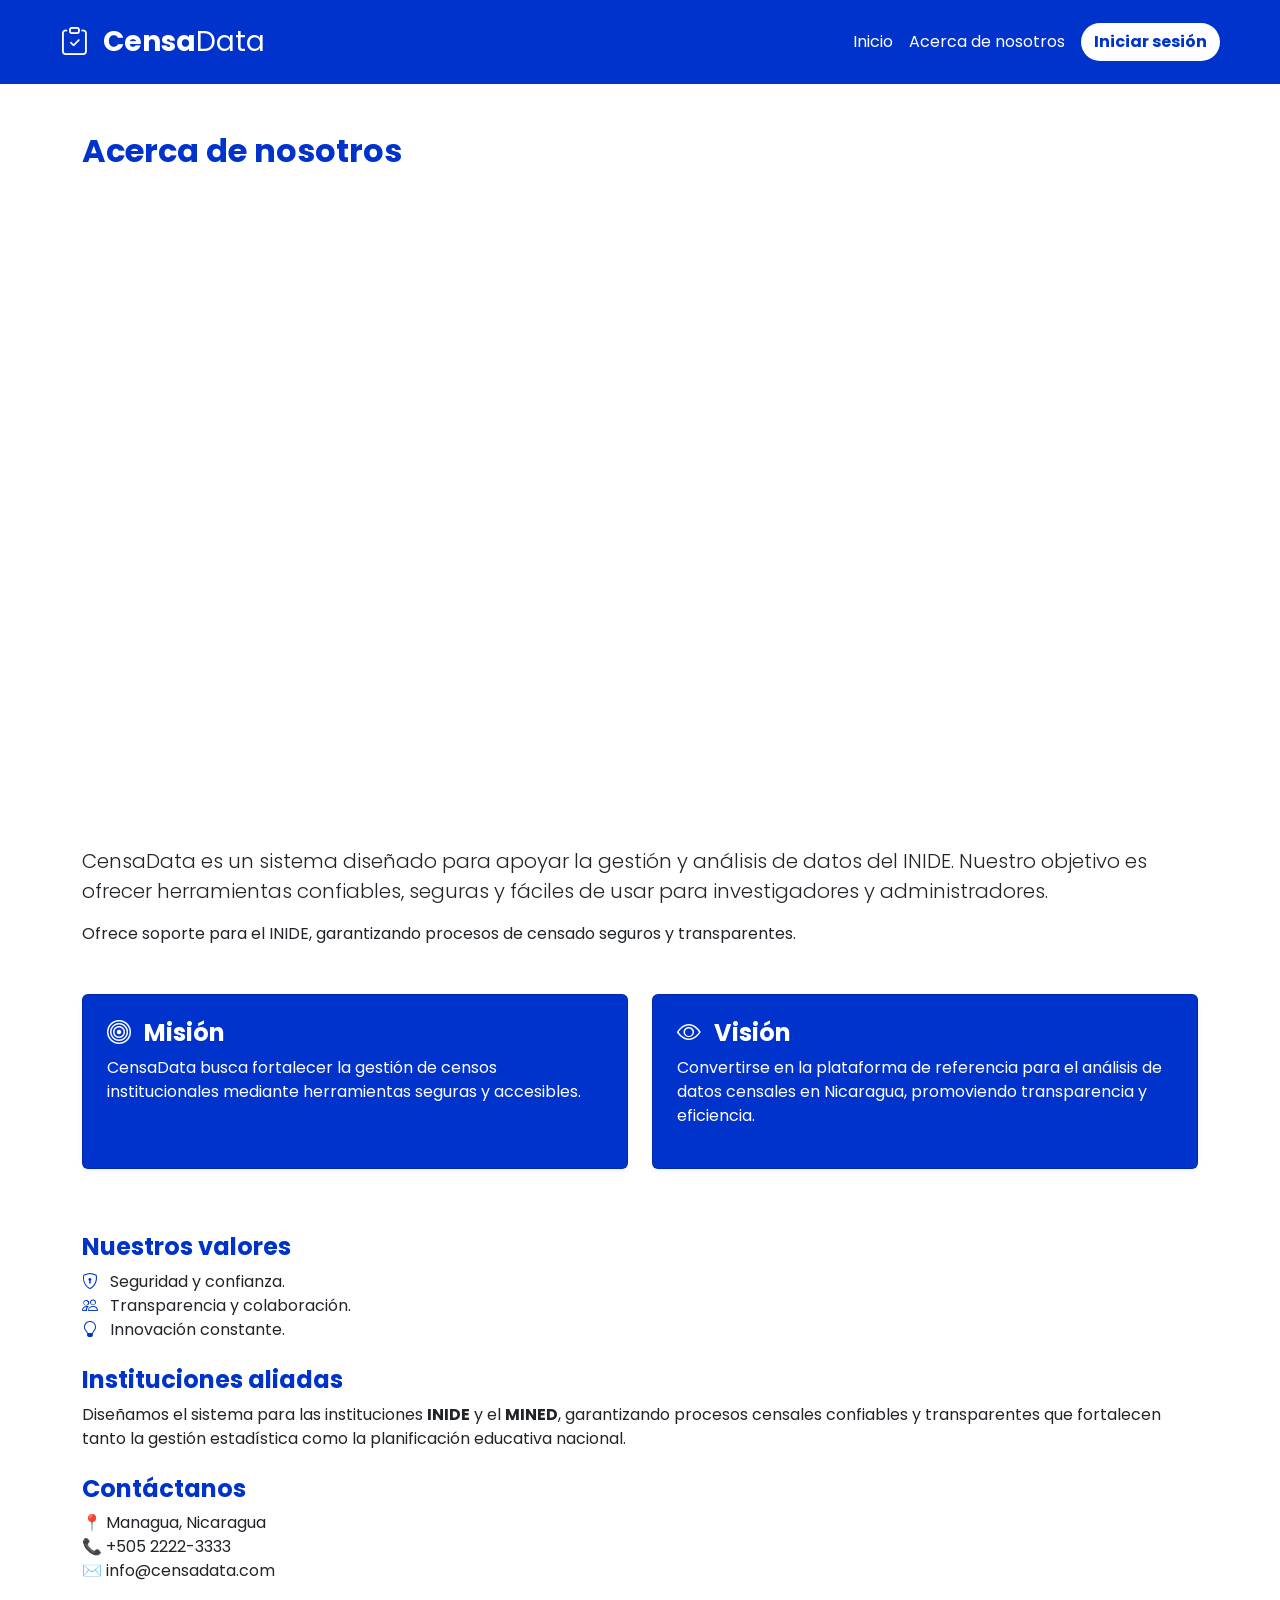
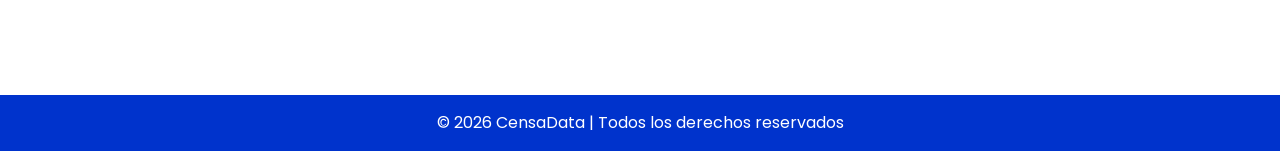
==== pages/acerca.html @ 4b5258af "correcciones" ====
<!DOCTYPE html>
<html lang="es">

<head>
    <meta charset="UTF-8">
    <meta name="viewport" content="width=device-width, initial-scale=1.0">
    <title>Acerca de nosotros - CensaData</title>
    <link rel="icon" type="image/png" href="img/Censadata.ico">
    <!-- Boostrap CSS desde CDN -->
    <link href="https://cdn.jsdelivr.net/npm/bootstrap@5.3.8/dist/css/bootstrap.min.css" rel="stylesheet"
        integrity="sha384-sRIl4kxILFvY47J16cr9ZwB07vP4J8+LH7qKQnuqkuIAvNWLzeN8tE5YBujZqJLB" crossorigin="anonymous">
    <!-- Fuente Poppins desde Google Fonts -->
    <link href="https://fonts.googleapis.com/css2?family=Poppins:wght@300;400;500;600;700&display=swap"
        rel="stylesheet">
    <!-- Iconos boostrap     -->
    <link rel="stylesheet" href="https://cdn.jsdelivr.net/npm/bootstrap-icons@1.11.3/font/bootstrap-icons.css">
    <!-- Estilos Propios -->
    <link href="../css/styles.css" rel="stylesheet">
</head>

<body>
    <!-- Navbar -->
    <nav class="navbar navbar-expand-lg bg-brand py-3 px-5">
        <div class="container-fluid">
            <a class="navbar-brand text-white fs-3" href="../index.html">
                <i class="bi bi-clipboard-check me-2"></i>
                <span class="fw-bold">Censa</span>Data
            </a>
            <button class="navbar-toggler bg-light" type="button" data-bs-toggle="collapse" data-bs-target="#navbarNav"
                aria-controls="navbarNav" aria-expanded="false" aria-label="Toggle navigation">
                <span class="navbar-toggler-icon"></span>
            </button>
            <div class="collapse navbar-collapse" id="navbarNav">
                <div class="d-flex ms-auto flex-lg-row flex-column align-items-center justify-content-center">
                    <a class="nav-link text-white mb-2 mb-lg-0 me-lg-3" href="../index.html">Inicio</a>
                    <a class="nav-link text-white mb-2 mb-lg-0 me-lg-3" href="acerca.html">Acerca de nosotros</a>
                    <a href="#" class="btn btn-brand-light fw-bold rounded-pill" data-bs-toggle="modal"
                        data-bs-target="#loginModal">Iniciar sesión</a>
                </div>
            </div>
        </div>
    </nav>

    <!-- Modal login flotante -->
    <div class="modal fade" id="loginModal" tabindex="-1" aria-hidden="true">
        <div class="modal-dialog modal-dialog-centered">
            <!-- Modal transparente y sin bordes -->
            <div class="modal-content border-0 shadow-none bg-transparent p-0" id="loginModalContent">
                <!-- Aquí se carga el login con javascript -->
            </div>
        </div>
    </div>

    <!-- Contenido principal -->
    <main class="container my-5">
        <h2 class="fw-bold color-brand mb-4">Acerca de nosotros</h2>

        <!-- Video embebido -->
        <div class="ratio ratio-16x9 my-4">
            <iframe src="https://www.youtube.com/embed/NsZMdqoMWDs" title="Video institucional CensaData"
                allowfullscreen></iframe>
        </div>

        <!-- Descripción general -->
        <p class="lead">
            CensaData es un sistema diseñado para apoyar la gestión y análisis de datos del INIDE.
            Nuestro objetivo es ofrecer herramientas confiables, seguras y fáciles de usar para investigadores y
            administradores.
        </p>
        <p>
            Ofrece soporte para el INIDE, garantizando procesos de censado seguros y transparentes.
        </p>

        <!-- Misión y visión en cards -->
        <div class="row my-5">
            <div class="col-md-6 mb-3">
                <div class="card shadow-sm p-4 h-100 hover-lift bg-brand text-white">
                    <h4 class="fw-bold">
                        <i class="bi bi-bullseye me-2"></i> Misión
                    </h4>
                    <p>CensaData busca fortalecer la gestión de censos institucionales mediante herramientas seguras y
                        accesibles.</p>
                </div>
            </div>
            <div class="col-md-6 mb-3">
                <div class="card shadow-sm p-4 h-100 hover-lift bg-brand text-white">
                    <h4 class="fw-bold">
                        <i class="bi bi-eye me-2"></i> Visión
                    </h4>
                    <p>Convertirse en la plataforma de referencia para el análisis de datos censales en Nicaragua,
                        promoviendo transparencia y eficiencia.</p>
                </div>
            </div>
        </div>


        <!-- Valores -->
        <h4 class="fw-bold color-brand">Nuestros valores</h4>
        <ul class="list-unstyled">
            <li><i class="bi bi-shield-lock color-brand me-2"></i> Seguridad y confianza.</li>
            <li><i class="bi bi-people color-brand me-2"></i> Transparencia y colaboración.</li>
            <li><i class="bi bi-lightbulb color-brand me-2"></i> Innovación constante.</li>
        </ul>

        <!-- Instituciones aliadas -->
        <h4 class="fw-bold mt-4 color-brand">Instituciones aliadas</h4>
        <p>
            Diseñamos el sistema para las instituciones <strong>INIDE</strong> y el <strong>MINED</strong>,
            garantizando procesos censales confiables y transparentes que fortalecen tanto la gestión estadística
            como la planificación educativa nacional.
        </p>


        <!-- Contactos -->
        <h4 class="fw-bold mt-4 color-brand">Contáctanos</h4>
        <p>
            📍 Managua, Nicaragua<br>
            📞 +505 2222-3333<br>
            ✉️ info@censadata.com
        </p>
    </main>



    <!-- Footer -->
    <footer class="bg-brand text-white text-center content-center py-3 mt-5">
        <p class="mb-0">&copy; 2026 CensaData | Todos los derechos reservados</p>
    </footer>

    <!-- Boostrap JS Bundle desde CDN -->
    <script src="https://cdn.jsdelivr.net/npm/bootstrap@5.3.8/dist/js/bootstrap.bundle.min.js"
        integrity="sha384-FKyoEForCGlyvwx9Hj09JcYn3nv7wiPVlz7YYwJrWVcXK/BmnVDxM+D2scQbITxI"
        crossorigin="anonymous"></script>

    <!-- Scripts Propios -->
    <script src="../js/app.js"></script>
</body>

</html>
---- css/styles.css ----
/* Orden estrutural */
html,
body {
    height: 100%;
}

body {
    display: flex;
    flex-direction: column;
}

main {
    flex: 1;
}

/* Fuente general para toda la página  */
body {
    font-family: 'Poppins', sans-serif;
}

/* Definición de colores corporativos */
:root {
    --color-brand: #0033cc;
    --color-brand-hover: #002299;
}

/* Color de texto */
.color-brand {
    color: var(--color-brand);
}

/* Color de fondo */
.bg-brand {
    background-color: var(--color-brand);
}

/* Botón de marca azul*/
.btn-brand {
    background-color: var(--color-brand);
    color: #fff;
    transition: transform 0.2s ease, box-shadow 0.2s ease;
}

/* Hover de botón de marca azul */
.btn-brand:hover {
    background-color: var(--color-brand-hover);
    transform: translateY(-3px);
    box-shadow: 0 4px 8px rgba(0, 0, 0, 0.2);
}

/* Botón de marca blanco */
.btn-brand-light {
    background-color: #fff;
    color: var(--color-brand);
    transition: transform 0.2s ease, box-shadow 0.2s ease, background-color 0.2s ease;
}

/* Hover botón de marca blanco */
.btn-brand-light:hover {
    background-color: #d4d3d3;
    color: var(--color-brand);
    transform: translateY(-3px);
    box-shadow: 0 4px 8px rgba(0, 0, 0, 0.2);
}

/* Navbar */
.nav-link {
    position: relative;
    transition: color 0.3s ease;
}

/* Línea animada debajo del link de navbar*/
.nav-link::after {
    content: "";
    position: absolute;
    left: 50%;
    bottom: -5px;
    width: 0;
    height: 2px;
    background-color: #fff;
    transition: width 0.3s ease, left 0.3s ease;
}

/* Hover de los links de la navbar */
.nav-link:hover::after {
    width: 100%;
    left: 0;
}

.img {
    background: linear-gradient(rgba(255, 255, 255, 0.6), rgba(255, 255, 255, 0.6)),
        url("../img/image.png") no-repeat center center;
    background-size: cover;
    color: white;
    padding: 100px 20px;
}

/* Clase general para animación hover */
.hover-lift {
    transition: transform 0.3s ease, box-shadow 0.3s ease;
}

.hover-lift:hover {
    transform: translateY(-8px); /* se levanta */
    box-shadow: 0 1rem 1.5rem rgba(0,0,0,.15); /* sombra más intensa */
    cursor:default;
}
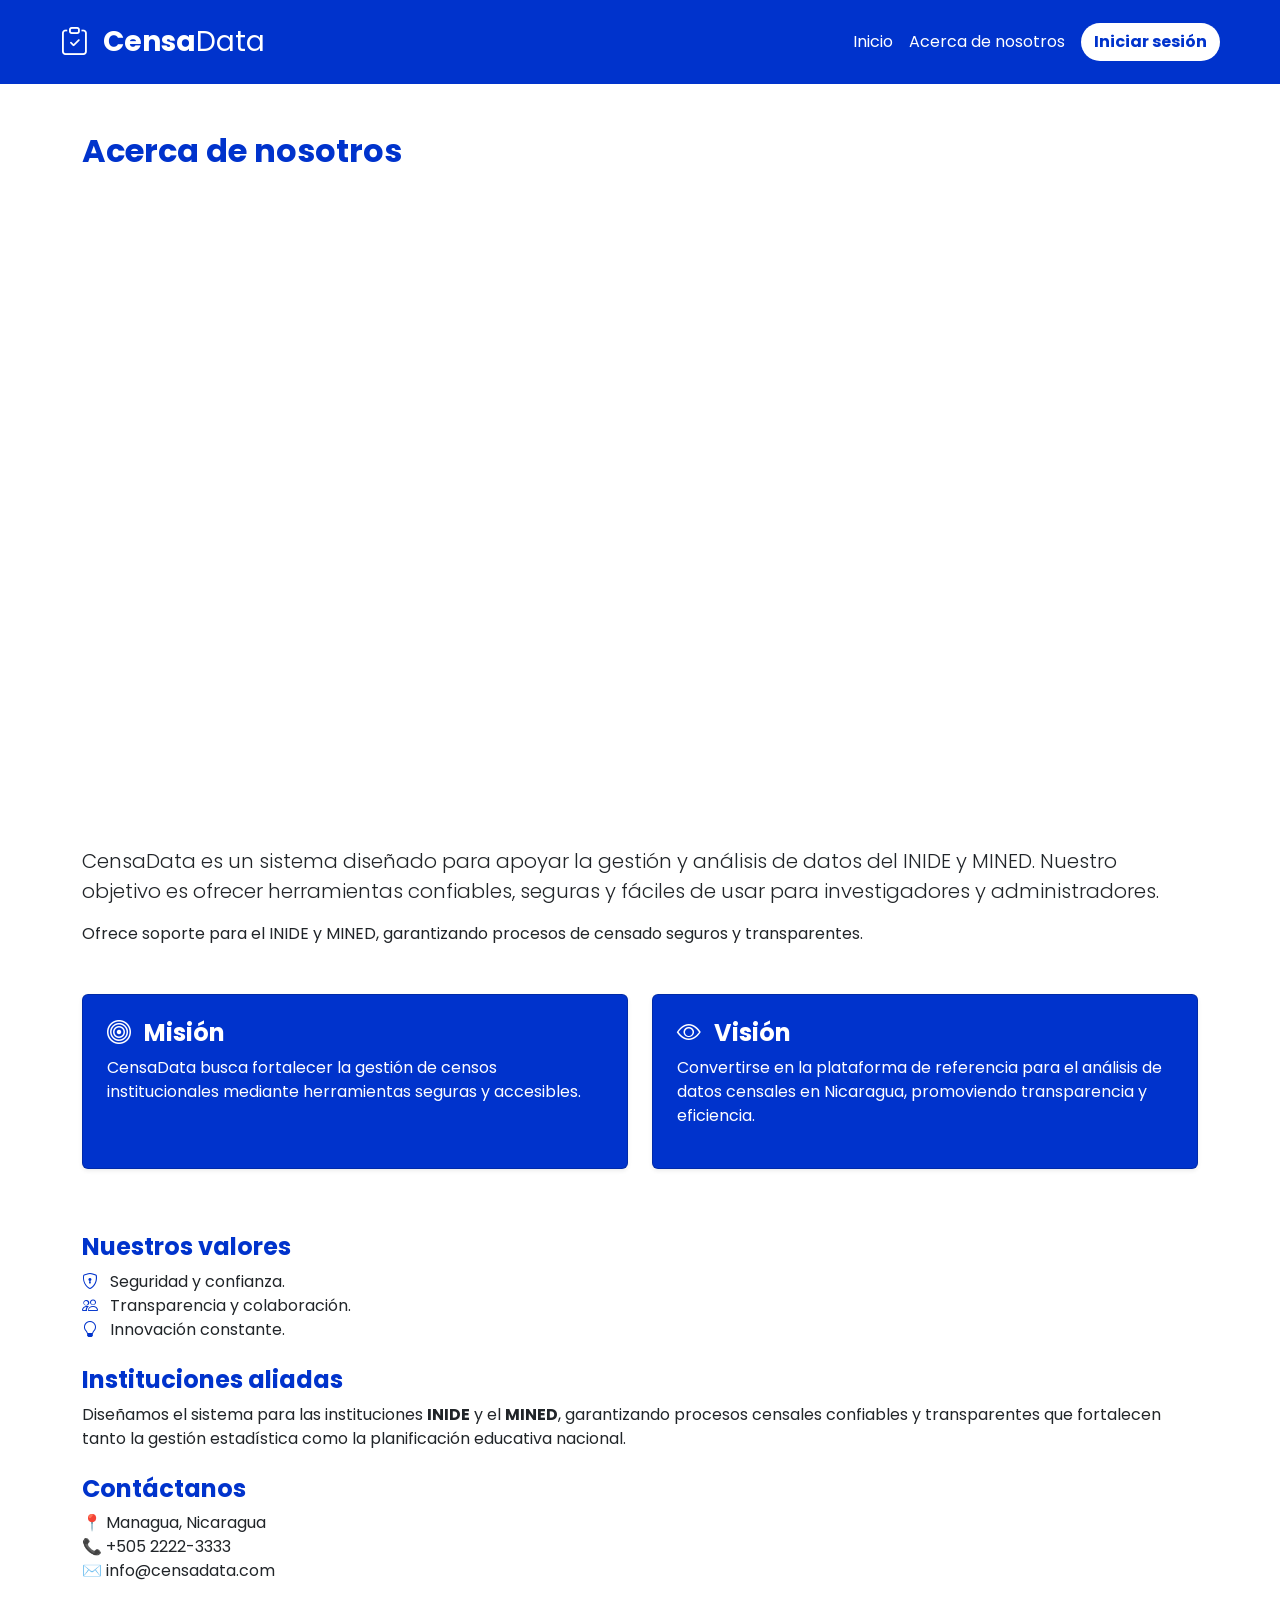
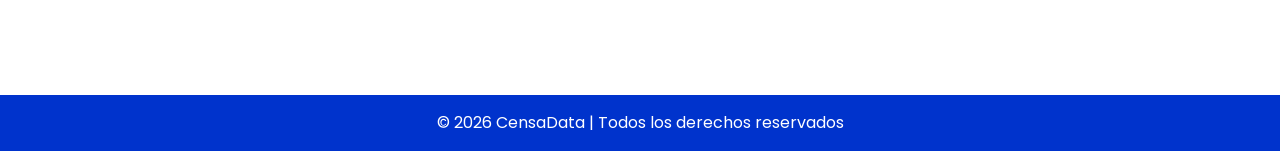
==== commit 165ea6a7: "retoques" ====
--- a/pages/acerca.html
+++ b/pages/acerca.html
@@ -63,12 +63,12 @@
 
         <!-- Descripción general -->
         <p class="lead">
-            CensaData es un sistema diseñado para apoyar la gestión y análisis de datos del INIDE.
+            CensaData es un sistema diseñado para apoyar la gestión y análisis de datos del INIDE y MINED.
             Nuestro objetivo es ofrecer herramientas confiables, seguras y fáciles de usar para investigadores y
             administradores.
         </p>
         <p>
-            Ofrece soporte para el INIDE, garantizando procesos de censado seguros y transparentes.
+            Ofrece soporte para el INIDE y MINED, garantizando procesos de censado seguros y transparentes.
         </p>
 
         <!-- Misión y visión en cards -->
--- a/css/styles.css
+++ b/css/styles.css
@@ -87,12 +87,13 @@
     left: 0;
 }
 
-.img {
-    background: linear-gradient(rgba(255, 255, 255, 0.6), rgba(255, 255, 255, 0.6)),
-        url("../img/image.png") no-repeat center center;
+/* Foto Hero */
+.hero-img {
+    background: linear-gradient(rgba(0,0,0,0.6), rgba(0,0,0,0.6)), url('/img/censos.jpg');
     background-size: cover;
-    color: white;
-    padding: 100px 20px;
+    background-position: up center;
+    background-repeat: no-repeat;
+    min-height: 70vh; 
 }
 
 /* Clase general para animación hover */
@@ -105,3 +106,17 @@
     box-shadow: 0 1rem 1.5rem rgba(0,0,0,.15); /* sombra más intensa */
     cursor:default;
 }
+
+/* Animación al cargar */
+.fade-in {
+    opacity: 0;
+    transform: translateY(20px);
+    animation: fadeInUp 0.8s ease forwards;
+}
+
+@keyframes fadeInUp {
+    to {
+        opacity: 1;
+        transform: translateY(0);
+    }
+}
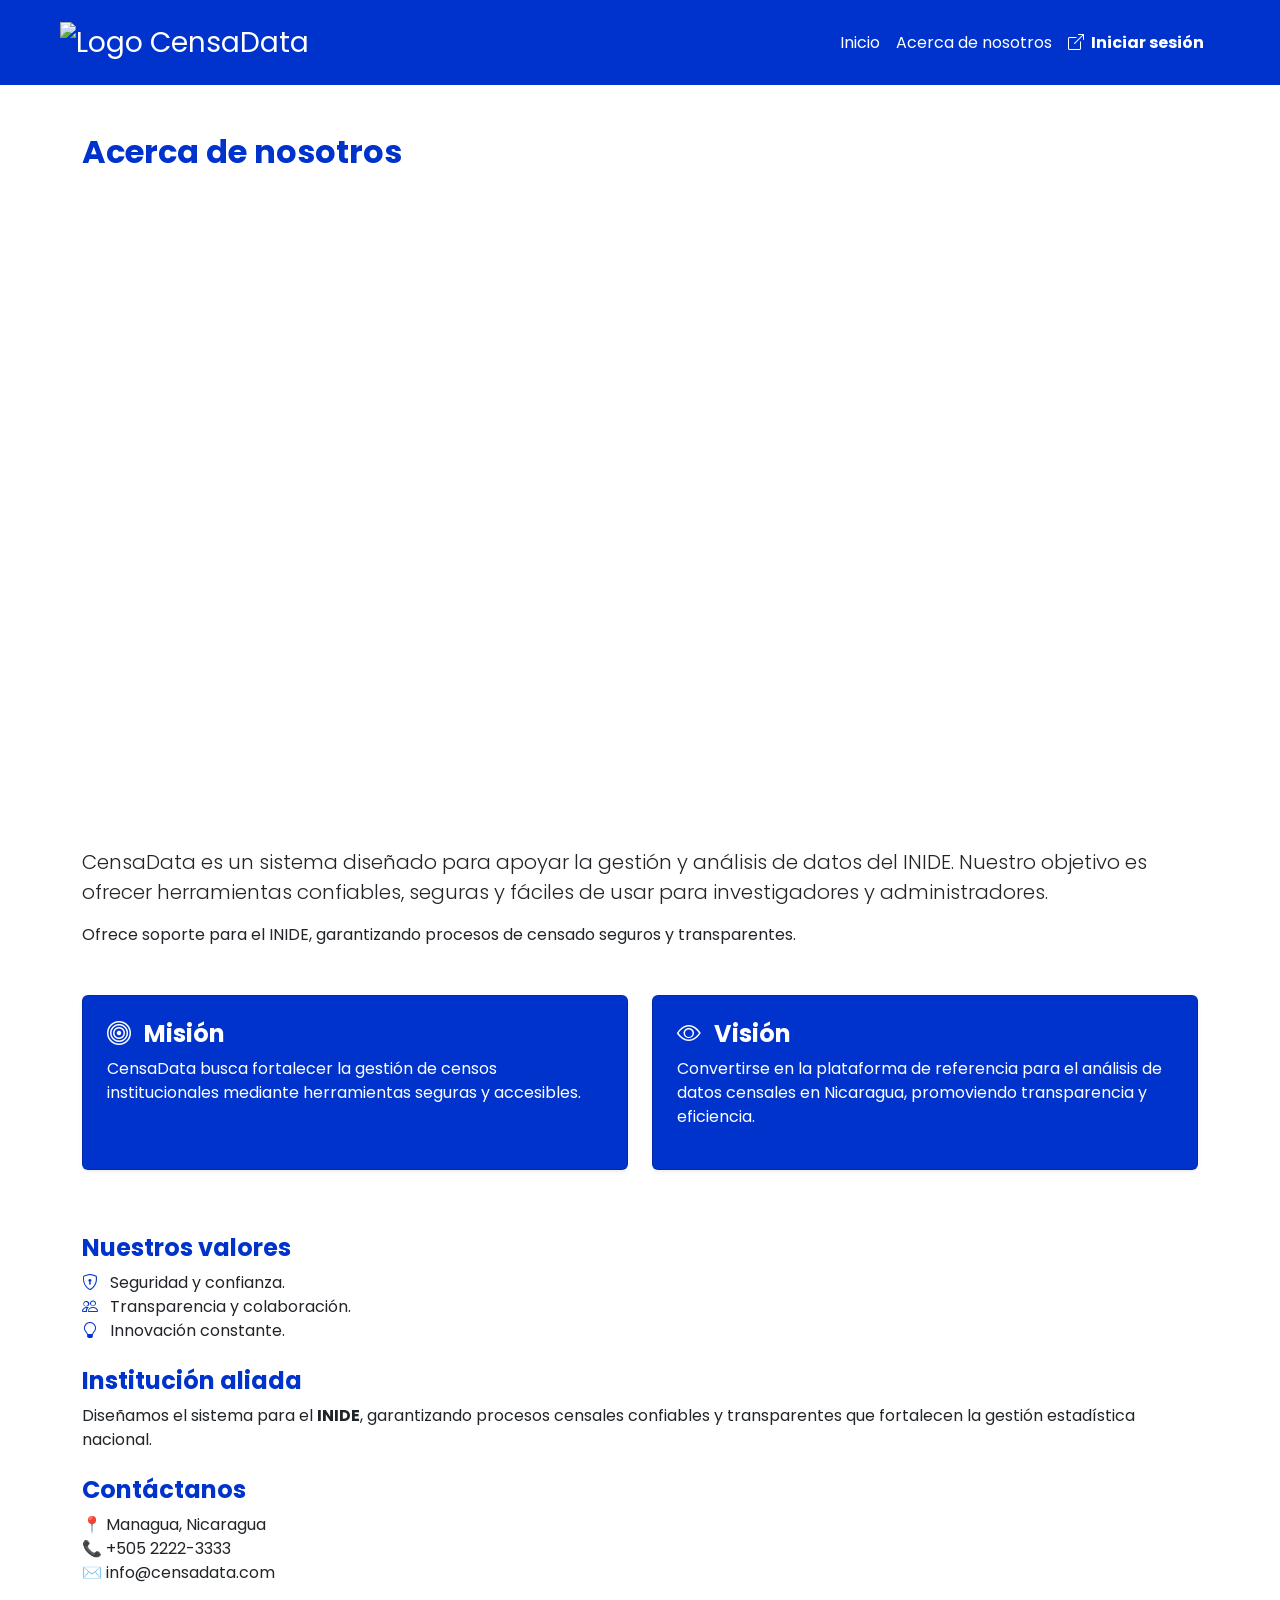
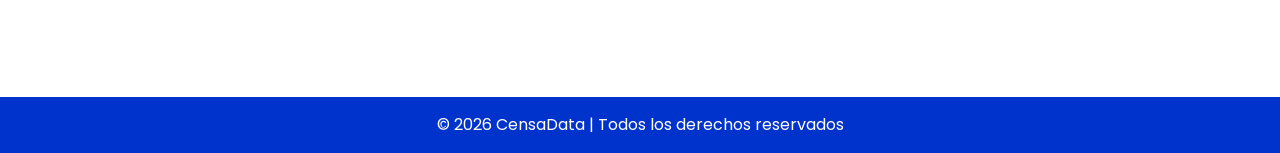
==== commit 45b626c5: "Commit correciones y prueba efectos" ====
--- a/pages/acerca.html
+++ b/pages/acerca.html
@@ -23,9 +23,9 @@
     <nav class="navbar navbar-expand-lg bg-brand py-3 px-5">
         <div class="container-fluid">
             <a class="navbar-brand text-white fs-3" href="../index.html">
-                <i class="bi bi-clipboard-check me-2"></i>
-                <span class="fw-bold">Censa</span>Data
+                <img src="../img/CensadataWhite.png" alt="Logo CensaData" class="me-2" style="width: 110px; height: auto;">
             </a>
+
             <button class="navbar-toggler bg-light" type="button" data-bs-toggle="collapse" data-bs-target="#navbarNav"
                 aria-controls="navbarNav" aria-expanded="false" aria-label="Toggle navigation">
                 <span class="navbar-toggler-icon"></span>
@@ -33,9 +33,12 @@
             <div class="collapse navbar-collapse" id="navbarNav">
                 <div class="d-flex ms-auto flex-lg-row flex-column align-items-center justify-content-center">
                     <a class="nav-link text-white mb-2 mb-lg-0 me-lg-3" href="../index.html">Inicio</a>
-                    <a class="nav-link text-white mb-2 mb-lg-0 me-lg-3" href="acerca.html">Acerca de nosotros</a>
-                    <a href="#" class="btn btn-brand-light fw-bold rounded-pill" data-bs-toggle="modal"
-                        data-bs-target="#loginModal">Iniciar sesión</a>
+                    <a class="nav-link text-white mb-2 mb-lg-0 me-lg-3" href="#">Acerca de nosotros</a>
+                    <!-- Link para iniciar sesión, redirigirá a la página interna, ya hosteada -->
+                    <a class="nav-link text-white fw-bold mb-2 mb-lg-0 me-lg-3" href="#" target="_blank"
+                        rel="noopener noreferrer">
+                        <i class="bi bi-box-arrow-up-right me-1"></i> Iniciar sesión
+                    </a>
                 </div>
             </div>
         </div>
@@ -54,23 +57,23 @@
     <!-- Contenido principal -->
     <main class="container my-5">
         <h2 class="fw-bold color-brand mb-4">Acerca de nosotros</h2>
-
+    
         <!-- Video embebido -->
         <div class="ratio ratio-16x9 my-4">
             <iframe src="https://www.youtube.com/embed/NsZMdqoMWDs" title="Video institucional CensaData"
                 allowfullscreen></iframe>
         </div>
-
+    
         <!-- Descripción general -->
         <p class="lead">
-            CensaData es un sistema diseñado para apoyar la gestión y análisis de datos del INIDE y MINED.
+            CensaData es un sistema diseñado para apoyar la gestión y análisis de datos del INIDE.
             Nuestro objetivo es ofrecer herramientas confiables, seguras y fáciles de usar para investigadores y
             administradores.
         </p>
         <p>
-            Ofrece soporte para el INIDE y MINED, garantizando procesos de censado seguros y transparentes.
+            Ofrece soporte para el INIDE, garantizando procesos de censado seguros y transparentes.
         </p>
-
+    
         <!-- Misión y visión en cards -->
         <div class="row my-5">
             <div class="col-md-6 mb-3">
@@ -92,8 +95,7 @@
                 </div>
             </div>
         </div>
-
-
+    
         <!-- Valores -->
         <h4 class="fw-bold color-brand">Nuestros valores</h4>
         <ul class="list-unstyled">
@@ -101,16 +103,14 @@
             <li><i class="bi bi-people color-brand me-2"></i> Transparencia y colaboración.</li>
             <li><i class="bi bi-lightbulb color-brand me-2"></i> Innovación constante.</li>
         </ul>
-
-        <!-- Instituciones aliadas -->
-        <h4 class="fw-bold mt-4 color-brand">Instituciones aliadas</h4>
+    
+        <!-- Institución aliada -->
+        <h4 class="fw-bold mt-4 color-brand">Institución aliada</h4>
         <p>
-            Diseñamos el sistema para las instituciones <strong>INIDE</strong> y el <strong>MINED</strong>,
-            garantizando procesos censales confiables y transparentes que fortalecen tanto la gestión estadística
-            como la planificación educativa nacional.
+            Diseñamos el sistema para el <strong>INIDE</strong>, garantizando procesos censales confiables y transparentes
+            que fortalecen la gestión estadística nacional.
         </p>
-
-
+    
         <!-- Contactos -->
         <h4 class="fw-bold mt-4 color-brand">Contáctanos</h4>
         <p>
@@ -119,8 +119,6 @@
             ✉️ info@censadata.com
         </p>
     </main>
-
-
 
     <!-- Footer -->
     <footer class="bg-brand text-white text-center content-center py-3 mt-5">
--- a/css/styles.css
+++ b/css/styles.css
@@ -22,6 +22,15 @@
 :root {
     --color-brand: #0033cc;
     --color-brand-hover: #002299;
+    --edge-color-rgb: 0, 51, 204;
+    --edge-thickness: 8px;
+    /* grosor de las tiras */
+    --edge-blur: 6px;
+    /* blur de las tiras */
+    --edge-focus-size: 120px;
+    /* tamaño visual del foco a lo largo de la tira */
+    --base-shadow-alpha: 0.18;
+    /* sombra global por defecto (más fuerte) */
 }
 
 /* Color de texto */
@@ -89,11 +98,11 @@
 
 /* Foto Hero */
 .hero-img {
-    background: linear-gradient(rgba(0,0,0,0.6), rgba(0,0,0,0.6)), url('/img/censos.jpg');
+    background: linear-gradient(rgba(0, 0, 0, 0.6), rgba(0, 0, 0, 0.6)), url('/img/censos.jpg');
     background-size: cover;
     background-position: up center;
     background-repeat: no-repeat;
-    min-height: 70vh; 
+    min-height: 70vh;
 }
 
 /* Clase general para animación hover */
@@ -102,9 +111,11 @@
 }
 
 .hover-lift:hover {
-    transform: translateY(-8px); /* se levanta */
-    box-shadow: 0 1rem 1.5rem rgba(0,0,0,.15); /* sombra más intensa */
-    cursor:default;
+    transform: translateY(-8px);
+    /* se levanta */
+    box-shadow: 0 1rem 1.5rem rgba(0, 0, 0, .15);
+    /* sombra más intensa */
+    cursor: default;
 }
 
 /* Animación al cargar */
@@ -119,4 +130,77 @@
         opacity: 1;
         transform: translateY(0);
     }
+}
+
+/* contenedor con sombra base siempre presente */
+.hover-trail {
+    position: relative;
+    overflow: visible;
+    z-index: 1;
+    box-shadow: 0 12px 36px rgba(0, 51, 204, var(--base-shadow-alpha));
+    transition: box-shadow 220ms linear;
+}
+
+/* tiras (inyectadas por JS) — siempre visibles; la intensidad real viene del background */
+.hover-trail .edge {
+    position: absolute;
+    pointer-events: none;
+    z-index: 0;
+    will-change: background-position, transform;
+    filter: blur(var(--edge-blur));
+    opacity: 1;
+}
+
+/* izquierda */
+.hover-trail .edge.left {
+    left: calc(-1 * var(--edge-thickness));
+    top: 0;
+    width: var(--edge-thickness);
+    height: 100%;
+    background-repeat: no-repeat;
+    background-size: 100% var(--edge-focus-size);
+    background-position: 0% 50%;
+    transform-origin: left center;
+}
+
+/* derecha */
+.hover-trail .edge.right {
+    right: calc(-1 * var(--edge-thickness));
+    top: 0;
+    width: var(--edge-thickness);
+    height: 100%;
+    background-repeat: no-repeat;
+    background-size: 100% var(--edge-focus-size);
+    background-position: 0% 50%;
+    transform-origin: right center;
+}
+
+/* arriba */
+.hover-trail .edge.top {
+    top: calc(-1 * var(--edge-thickness));
+    left: 0;
+    height: var(--edge-thickness);
+    width: 100%;
+    background-repeat: no-repeat;
+    background-size: var(--edge-focus-size) 100%;
+    background-position: 50% 0%;
+    transform-origin: center top;
+}
+
+/* abajo */
+.hover-trail .edge.bottom {
+    bottom: calc(-1 * var(--edge-thickness));
+    left: 0;
+    height: var(--edge-thickness);
+    width: 100%;
+    background-repeat: no-repeat;
+    background-size: var(--edge-focus-size) 100%;
+    background-position: 50% 0%;
+    transform-origin: center bottom;
+}
+
+/* contenido por encima */
+.hover-trail>* {
+    position: relative;
+    z-index: 1;
 }
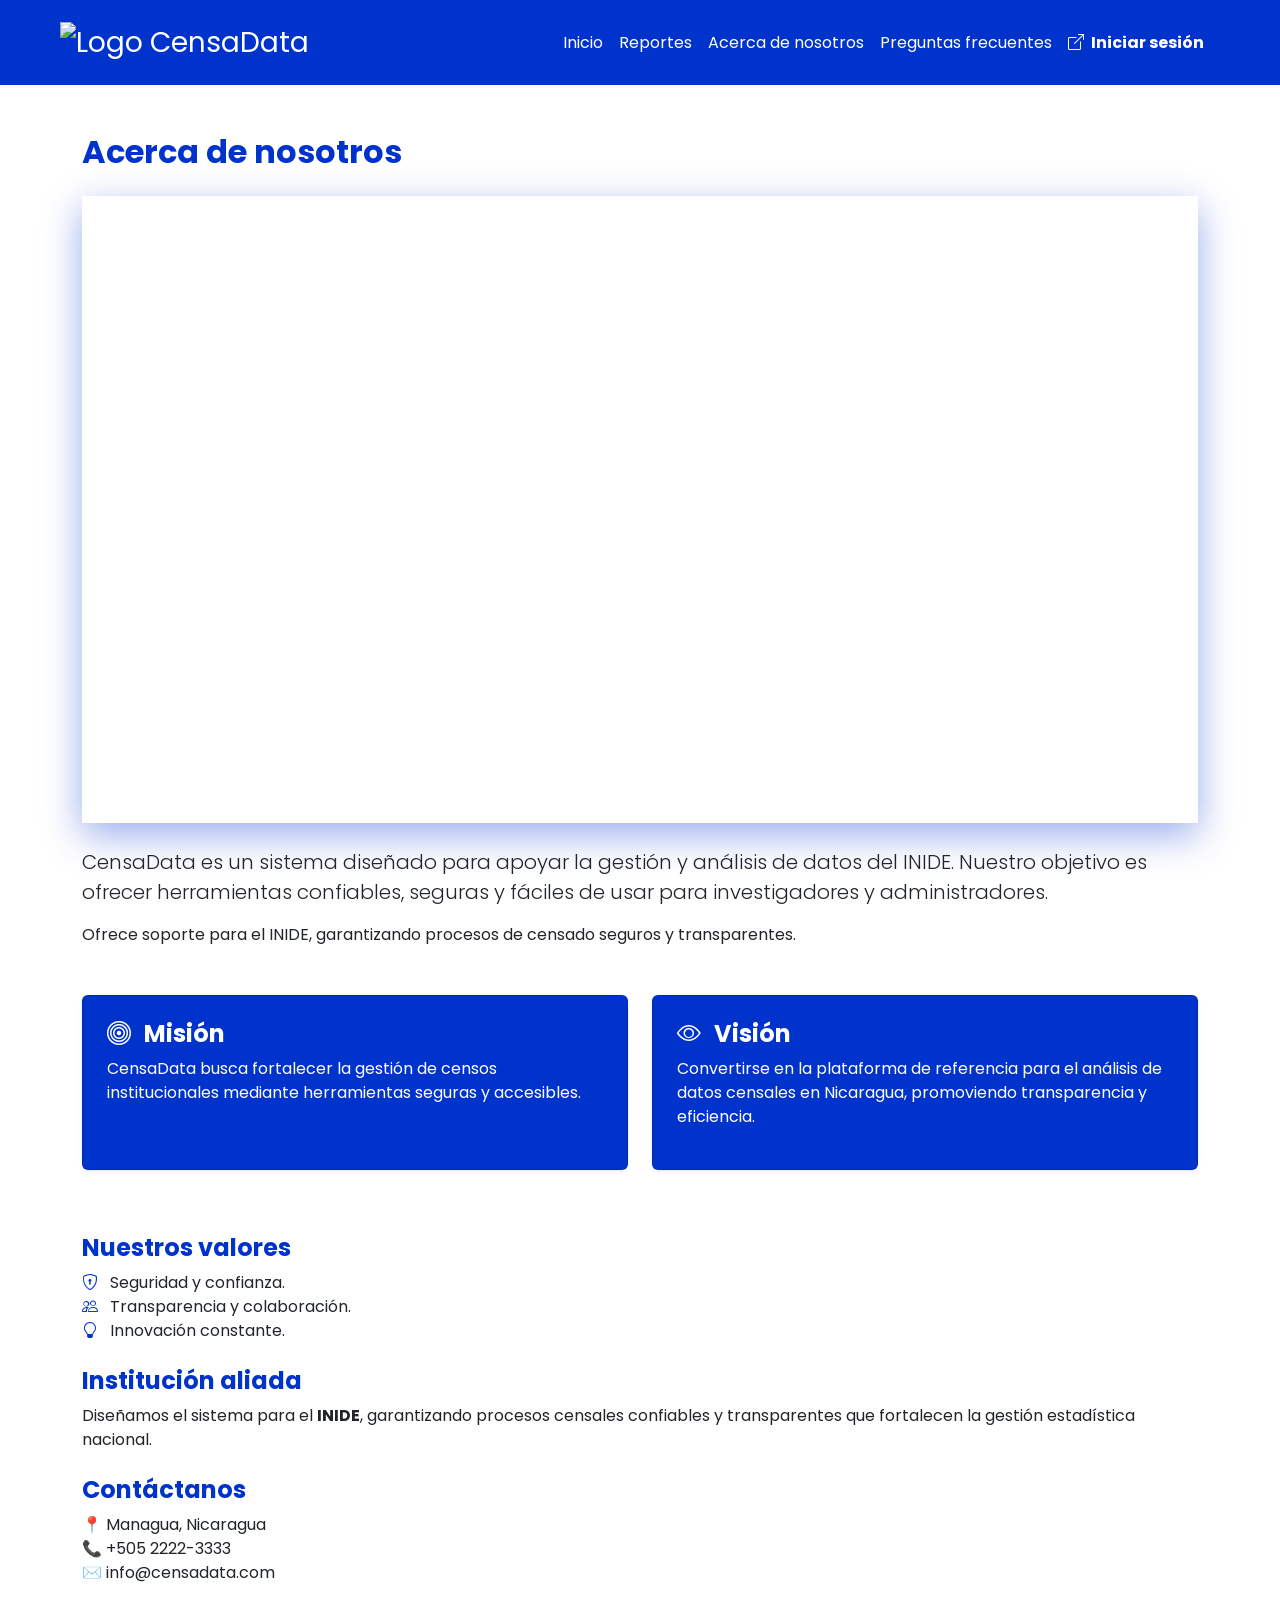
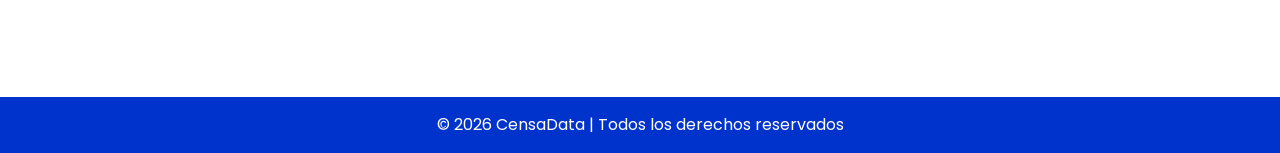
==== commit 7b1a6527: "Página FAQ y formulario de correos funcionales" ====
--- a/pages/acerca.html
+++ b/pages/acerca.html
@@ -5,7 +5,7 @@
     <meta charset="UTF-8">
     <meta name="viewport" content="width=device-width, initial-scale=1.0">
     <title>Acerca de nosotros - CensaData</title>
-    <link rel="icon" type="image/png" href="img/Censadata.ico">
+    <link rel="icon" type="image/png" href="../img/Censadata.ico">
     <!-- Boostrap CSS desde CDN -->
     <link href="https://cdn.jsdelivr.net/npm/bootstrap@5.3.8/dist/css/bootstrap.min.css" rel="stylesheet"
         integrity="sha384-sRIl4kxILFvY47J16cr9ZwB07vP4J8+LH7qKQnuqkuIAvNWLzeN8tE5YBujZqJLB" crossorigin="anonymous">
@@ -33,7 +33,9 @@
             <div class="collapse navbar-collapse" id="navbarNav">
                 <div class="d-flex ms-auto flex-lg-row flex-column align-items-center justify-content-center">
                     <a class="nav-link text-white mb-2 mb-lg-0 me-lg-3" href="../index.html">Inicio</a>
-                    <a class="nav-link text-white mb-2 mb-lg-0 me-lg-3" href="#">Acerca de nosotros</a>
+                    <a class="nav-link text-white mb-2 mb-lg-0 me-lg-3" href="./reports.html">Reportes</a>
+                    <a class="nav-link text-white mb-2 mb-lg-0 me-lg-3" href="./acerca.html">Acerca de nosotros</a>
+                    <a class="nav-link text-white mb-2 mb-lg-0 me-lg-3" href="./FAQ.html">Preguntas frecuentes</a>
                     <!-- Link para iniciar sesión, redirigirá a la página interna, ya hosteada -->
                     <a class="nav-link text-white fw-bold mb-2 mb-lg-0 me-lg-3" href="#" target="_blank"
                         rel="noopener noreferrer">
@@ -44,26 +46,17 @@
         </div>
     </nav>
 
-    <!-- Modal login flotante -->
-    <div class="modal fade" id="loginModal" tabindex="-1" aria-hidden="true">
-        <div class="modal-dialog modal-dialog-centered">
-            <!-- Modal transparente y sin bordes -->
-            <div class="modal-content border-0 shadow-none bg-transparent p-0" id="loginModalContent">
-                <!-- Aquí se carga el login con javascript -->
-            </div>
-        </div>
-    </div>
-
     <!-- Contenido principal -->
     <main class="container my-5">
         <h2 class="fw-bold color-brand mb-4">Acerca de nosotros</h2>
     
         <!-- Video embebido -->
-        <div class="ratio ratio-16x9 my-4">
-            <iframe src="https://www.youtube.com/embed/NsZMdqoMWDs" title="Video institucional CensaData"
-                allowfullscreen></iframe>
+        <div class="hover-trail">
+            <div class="ratio ratio-16x9 my-4">
+                <iframe src="https://www.youtube.com/embed/NsZMdqoMWDs" title="Video institucional CensaData"
+                    allowfullscreen></iframe>
+            </div>
         </div>
-    
         <!-- Descripción general -->
         <p class="lead">
             CensaData es un sistema diseñado para apoyar la gestión y análisis de datos del INIDE.
--- a/css/styles.css
+++ b/css/styles.css
@@ -22,15 +22,12 @@
 :root {
     --color-brand: #0033cc;
     --color-brand-hover: #002299;
+    /* colores para la animación de tiras de borde dinámicas*/
     --edge-color-rgb: 0, 51, 204;
-    --edge-thickness: 8px;
-    /* grosor de las tiras */
-    --edge-blur: 6px;
-    /* blur de las tiras */
+    --edge-thickness: 15px;
+    --edge-blur: 9px;
     --edge-focus-size: 120px;
-    /* tamaño visual del foco a lo largo de la tira */
-    --base-shadow-alpha: 0.18;
-    /* sombra global por defecto (más fuerte) */
+    --base-shadow-alpha: 0.40;
 }
 
 /* Color de texto */
@@ -132,75 +129,84 @@
     }
 }
 
-/* contenedor con sombra base siempre presente */
+/* Animacion de sombras */
+/* Se establece el contenedor con sombra base y transición */
 .hover-trail {
     position: relative;
     overflow: visible;
     z-index: 1;
-    box-shadow: 0 12px 36px rgba(0, 51, 204, var(--base-shadow-alpha));
+    box-shadow: 0 12px 36px rgba(var(--edge-color-rgb), var(--base-shadow-alpha));
     transition: box-shadow 220ms linear;
 }
 
-/* tiras (inyectadas por JS) — siempre visibles; la intensidad real viene del background */
+/* Se define la base común para las tiras (gradiente, tamaño y blur) */
 .hover-trail .edge {
     position: absolute;
     pointer-events: none;
     z-index: 0;
-    will-change: background-position, transform;
+    will-change: background-position;
     filter: blur(var(--edge-blur));
-    opacity: 1;
-}
-
-/* izquierda */
+    background-repeat: no-repeat;
+    background-size: 100% var(--edge-focus-size);
+    background-position: 0% 50%;
+    --a: 0.22;
+}
+
+/* Se añade una capa extra para intensificar el brillo sin alterar la animación */
+.hover-trail .edge::after {
+    content: "";
+    position: absolute;
+    inset: 0;
+    pointer-events: none;
+    background: inherit;
+    opacity: calc(var(--a, 0.22) * 1.4);
+    filter: blur(calc(var(--edge-blur) * 1.05));
+    mix-blend-mode: screen;
+    z-index: -1;
+}
+
+/* Se posiciona y dimensiona la tira izquierda */
 .hover-trail .edge.left {
-    left: calc(-1 * var(--edge-thickness));
+    left: calc(var(--edge-thickness) * -1);
     top: 0;
     width: var(--edge-thickness);
     height: 100%;
-    background-repeat: no-repeat;
     background-size: 100% var(--edge-focus-size);
     background-position: 0% 50%;
-    transform-origin: left center;
-}
-
-/* derecha */
+}
+
+/* Se posiciona y dimensiona la tira derecha */
 .hover-trail .edge.right {
-    right: calc(-1 * var(--edge-thickness));
+    right: calc(var(--edge-thickness) * -1);
     top: 0;
     width: var(--edge-thickness);
     height: 100%;
-    background-repeat: no-repeat;
     background-size: 100% var(--edge-focus-size);
     background-position: 0% 50%;
-    transform-origin: right center;
-}
-
-/* arriba */
+}
+
+/* Se posiciona y dimensiona la tira superior */
 .hover-trail .edge.top {
-    top: calc(-1 * var(--edge-thickness));
+    top: calc(var(--edge-thickness) * -1);
     left: 0;
     height: var(--edge-thickness);
     width: 100%;
-    background-repeat: no-repeat;
     background-size: var(--edge-focus-size) 100%;
     background-position: 50% 0%;
-    transform-origin: center top;
-}
-
-/* abajo */
+}
+
+/* Se posiciona y dimensiona la tira inferior */
 .hover-trail .edge.bottom {
-    bottom: calc(-1 * var(--edge-thickness));
+    bottom: calc(var(--edge-thickness) * -1);
     left: 0;
     height: var(--edge-thickness);
     width: 100%;
-    background-repeat: no-repeat;
     background-size: var(--edge-focus-size) 100%;
     background-position: 50% 0%;
-    transform-origin: center bottom;
-}
-
-/* contenido por encima */
-.hover-trail>* {
+}
+
+/* Se asegura que el contenido quede por encima de las tiras */
+.hover-trail > * {
     position: relative;
     z-index: 1;
-}+}
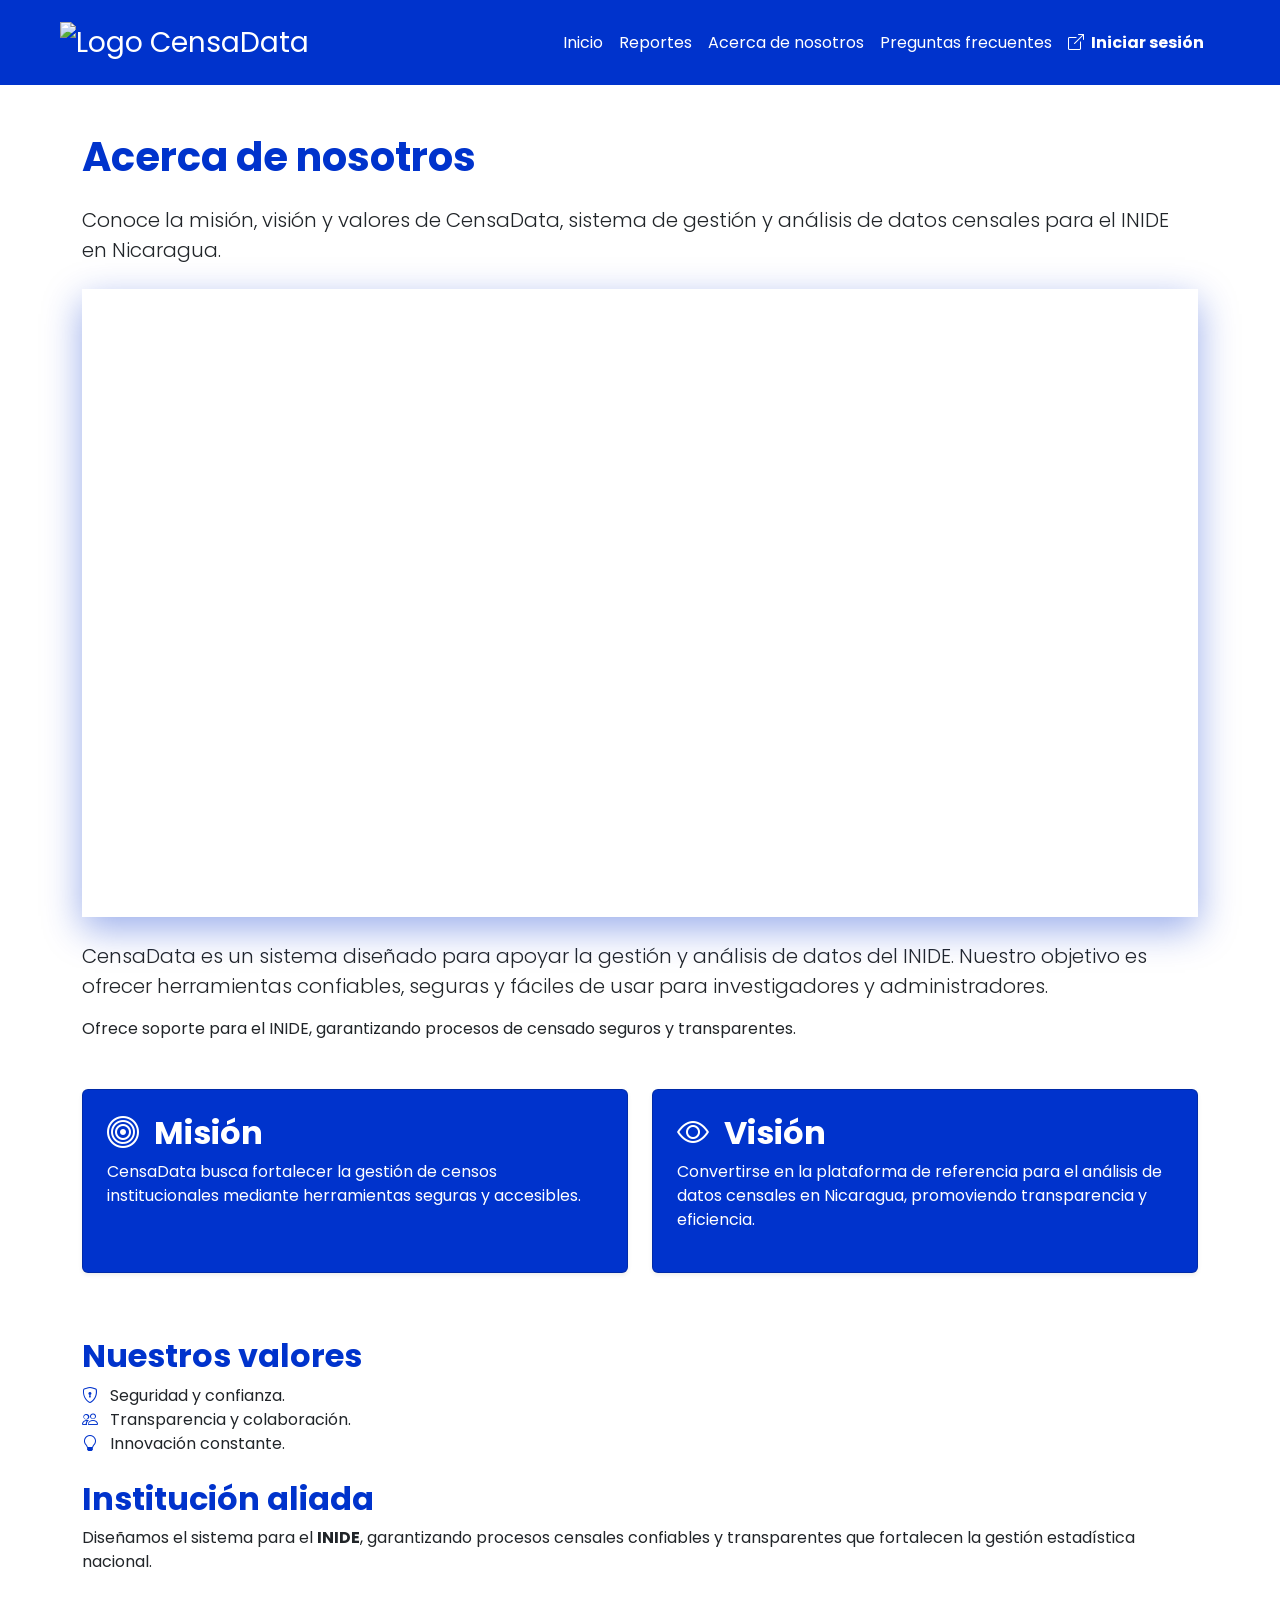
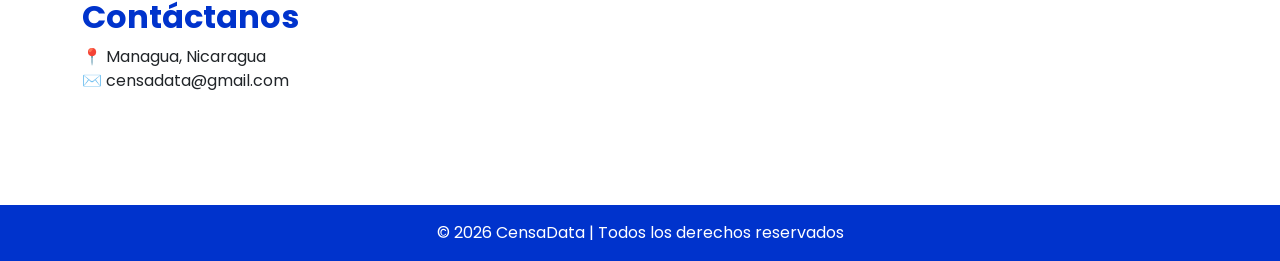
==== commit d277d17e: "ReportesImplementados" ====
--- a/pages/acerca.html
+++ b/pages/acerca.html
@@ -4,17 +4,36 @@
 <head>
     <meta charset="UTF-8">
     <meta name="viewport" content="width=device-width, initial-scale=1.0">
+    <meta name="description"
+        content="Conoce más sobre CensaData, el sistema de gestión y análisis de datos censales diseñado para apoyar al INIDE. Transparencia, seguridad y eficiencia en la información estadística.">
+    <meta name="keywords"
+        content="CensaData, acerca de nosotros, INIDE, censos, encuestas, gestión de datos, análisis estadístico, Nicaragua">
+    <meta name="author" content="CensaData Team">
+    <meta name="robots" content="index, follow">
+
+    <meta property="og:title" content="CensaData | Acerca de nosotros">
+    <meta property="og:description"
+        content="Descubre la misión, visión y valores de CensaData, plataforma confiable para el análisis de datos censales en Nicaragua.">
+    <meta property="og:image" content="https://censadata-inide.netlify.app/img/CensadataWhite.png">
+    <meta property="og:url" content="https://censadata-inide.netlify.app/pages/acerca.html">
+    <meta property="og:type" content="website">
+
     <title>Acerca de nosotros - CensaData</title>
     <link rel="icon" type="image/png" href="../img/Censadata.ico">
-    <!-- Boostrap CSS desde CDN -->
+
+    <!-- Preconnect para optimizar carga de fuentes -->
+    <link rel="preconnect" href="https://fonts.googleapis.com">
+    <link rel="preconnect" href="https://fonts.gstatic.com" crossorigin>
+
+    <!-- Bootstrap CSS desde CDN -->
     <link href="https://cdn.jsdelivr.net/npm/bootstrap@5.3.8/dist/css/bootstrap.min.css" rel="stylesheet"
         integrity="sha384-sRIl4kxILFvY47J16cr9ZwB07vP4J8+LH7qKQnuqkuIAvNWLzeN8tE5YBujZqJLB" crossorigin="anonymous">
+    <!-- Bootstrap Icons -->
+    <link rel="stylesheet" href="https://cdn.jsdelivr.net/npm/bootstrap-icons@1.11.3/font/bootstrap-icons.css">
     <!-- Fuente Poppins desde Google Fonts -->
     <link href="https://fonts.googleapis.com/css2?family=Poppins:wght@300;400;500;600;700&display=swap"
         rel="stylesheet">
-    <!-- Iconos boostrap     -->
-    <link rel="stylesheet" href="https://cdn.jsdelivr.net/npm/bootstrap-icons@1.11.3/font/bootstrap-icons.css">
-    <!-- Estilos Propios -->
+    <!-- Estilos propios -->
     <link href="../css/styles.css" rel="stylesheet">
 </head>
 
@@ -23,7 +42,8 @@
     <nav class="navbar navbar-expand-lg bg-brand py-3 px-5">
         <div class="container-fluid">
             <a class="navbar-brand text-white fs-3" href="../index.html">
-                <img src="../img/CensadataWhite.png" alt="Logo CensaData" class="me-2" style="width: 110px; height: auto;">
+                <img src="/img/CensadataWhite.png" alt="Logo CensaData" class="me-2"
+                    style="width: 110px; height: auto;">
             </a>
 
             <button class="navbar-toggler bg-light" type="button" data-bs-toggle="collapse" data-bs-target="#navbarNav"
@@ -37,8 +57,8 @@
                     <a class="nav-link text-white mb-2 mb-lg-0 me-lg-3" href="./acerca.html">Acerca de nosotros</a>
                     <a class="nav-link text-white mb-2 mb-lg-0 me-lg-3" href="./FAQ.html">Preguntas frecuentes</a>
                     <!-- Link para iniciar sesión, redirigirá a la página interna, ya hosteada -->
-                    <a class="nav-link text-white fw-bold mb-2 mb-lg-0 me-lg-3" href="#" target="_blank"
-                        rel="noopener noreferrer">
+                    <a class="nav-link text-white fw-bold mb-2 mb-lg-0 me-lg-3"
+                        href="https://censadata.vercel.app/login" target="_blank" rel="noopener noreferrer">
                         <i class="bi bi-box-arrow-up-right me-1"></i> Iniciar sesión
                     </a>
                 </div>
@@ -48,8 +68,14 @@
 
     <!-- Contenido principal -->
     <main class="container my-5">
-        <h2 class="fw-bold color-brand mb-4">Acerca de nosotros</h2>
-    
+        <!-- Título principal -->
+        <h1 class="fw-bold color-brand mb-4">Acerca de nosotros</h1>
+        <p class="lead">
+            Conoce la misión, visión y valores de CensaData, sistema de gestión y análisis de datos censales para el
+            INIDE
+            en Nicaragua.
+        </p>
+
         <!-- Video embebido -->
         <div class="hover-trail">
             <div class="ratio ratio-16x9 my-4">
@@ -57,6 +83,7 @@
                     allowfullscreen></iframe>
             </div>
         </div>
+
         <!-- Descripción general -->
         <p class="lead">
             CensaData es un sistema diseñado para apoyar la gestión y análisis de datos del INIDE.
@@ -66,52 +93,53 @@
         <p>
             Ofrece soporte para el INIDE, garantizando procesos de censado seguros y transparentes.
         </p>
-    
+
         <!-- Misión y visión en cards -->
         <div class="row my-5">
             <div class="col-md-6 mb-3">
                 <div class="card shadow-sm p-4 h-100 hover-lift bg-brand text-white">
-                    <h4 class="fw-bold">
+                    <h2 class="fw-bold">
                         <i class="bi bi-bullseye me-2"></i> Misión
-                    </h4>
+                    </h2>
                     <p>CensaData busca fortalecer la gestión de censos institucionales mediante herramientas seguras y
                         accesibles.</p>
                 </div>
             </div>
             <div class="col-md-6 mb-3">
                 <div class="card shadow-sm p-4 h-100 hover-lift bg-brand text-white">
-                    <h4 class="fw-bold">
+                    <h2 class="fw-bold">
                         <i class="bi bi-eye me-2"></i> Visión
-                    </h4>
+                    </h2>
                     <p>Convertirse en la plataforma de referencia para el análisis de datos censales en Nicaragua,
                         promoviendo transparencia y eficiencia.</p>
                 </div>
             </div>
         </div>
-    
+
         <!-- Valores -->
-        <h4 class="fw-bold color-brand">Nuestros valores</h4>
+        <h2 class="fw-bold color-brand">Nuestros valores</h2>
         <ul class="list-unstyled">
             <li><i class="bi bi-shield-lock color-brand me-2"></i> Seguridad y confianza.</li>
             <li><i class="bi bi-people color-brand me-2"></i> Transparencia y colaboración.</li>
             <li><i class="bi bi-lightbulb color-brand me-2"></i> Innovación constante.</li>
         </ul>
-    
+
         <!-- Institución aliada -->
-        <h4 class="fw-bold mt-4 color-brand">Institución aliada</h4>
+        <h2 class="fw-bold mt-4 color-brand">Institución aliada</h2>
         <p>
-            Diseñamos el sistema para el <strong>INIDE</strong>, garantizando procesos censales confiables y transparentes
+            Diseñamos el sistema para el <strong>INIDE</strong>, garantizando procesos censales confiables y
+            transparentes
             que fortalecen la gestión estadística nacional.
         </p>
-    
+
         <!-- Contactos -->
-        <h4 class="fw-bold mt-4 color-brand">Contáctanos</h4>
+        <h2 class="fw-bold mt-4 color-brand">Contáctanos</h2>
         <p>
             📍 Managua, Nicaragua<br>
-            📞 +505 2222-3333<br>
-            ✉️ info@censadata.com
+            ✉️ censadata@gmail.com
         </p>
     </main>
+
 
     <!-- Footer -->
     <footer class="bg-brand text-white text-center content-center py-3 mt-5">
